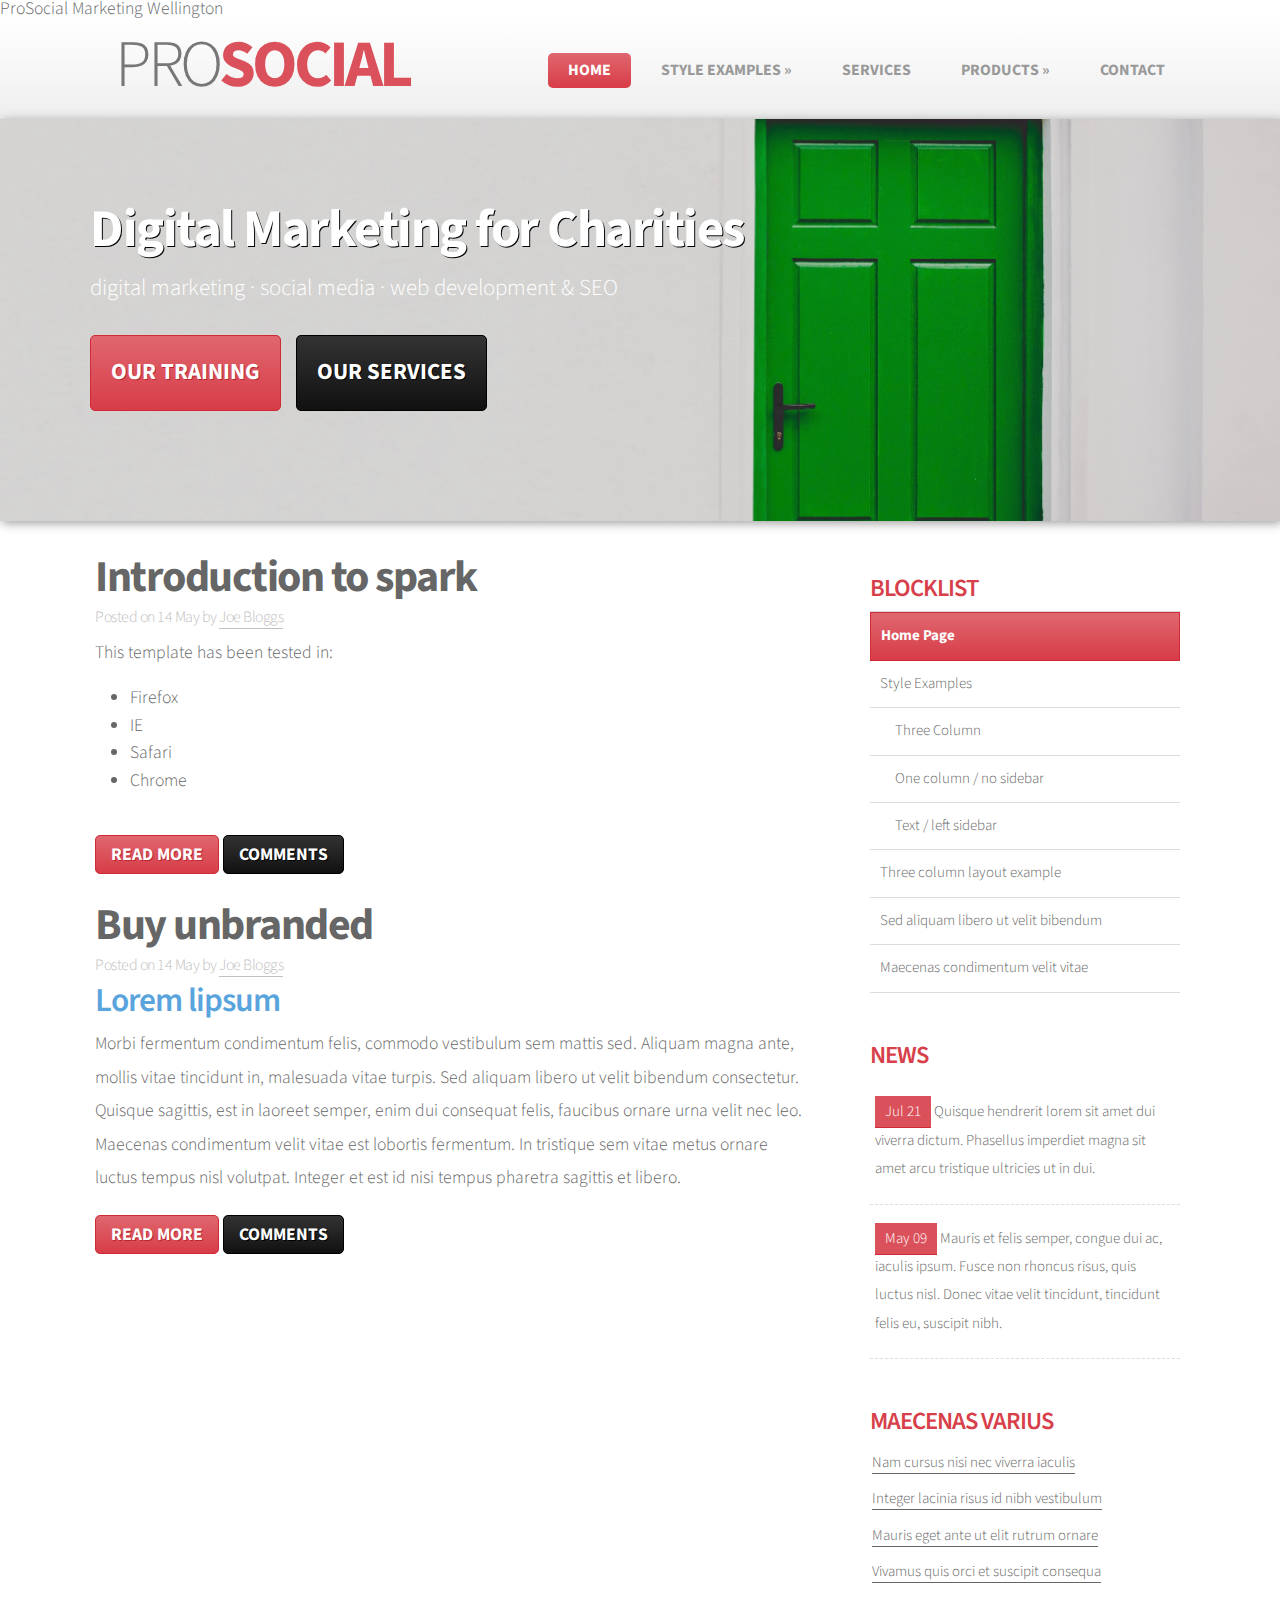
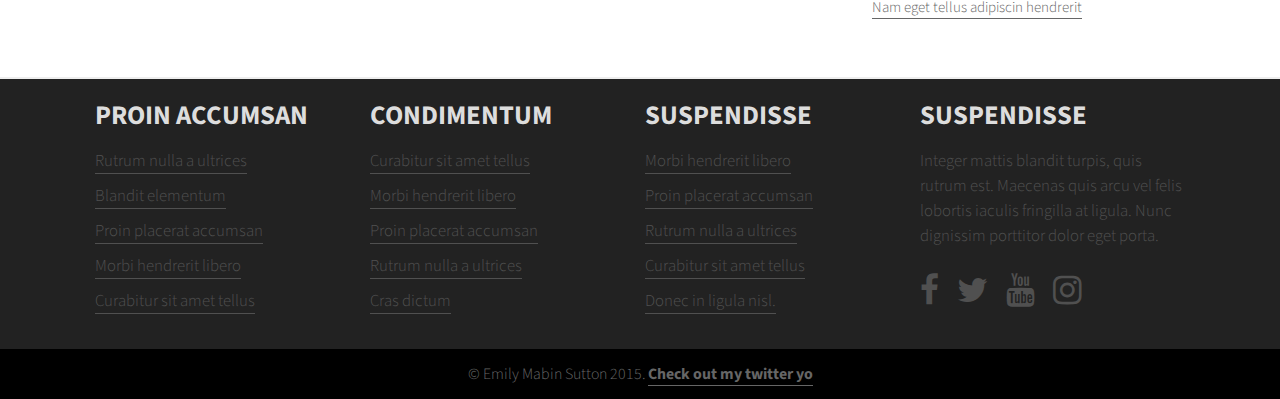
==== index.html @ 8e87c0dc "initial project build" ====
<!doctype html>
<html>
<head>
<meta http-equiv="Content-Type" content="text/html; charset=utf-8" />
<meta tag ""
<title>ProSocial Marketing Wellington</title>


<link rel="stylesheet" href="css/reset.css" type="text/css" />
<link rel="stylesheet" href="css/styles.css" type="text/css" />
<link href="http://maxcdn.bootstrapcdn.com/font-awesome/4.1.0/css/font-awesome.min.css" rel="stylesheet">


<!--[if lt IE 9]>
<script src="http://html5shiv.googlecode.com/svn/trunk/html5.js"></script>
<![endif]-->

<script type="text/javascript" src="js/jquery.js"></script>
<script type="text/javascript" src="js/slider.js"></script>
<script type="text/javascript" src="js/superfish.js"></script>

<script type="text/javascript" src="js/custom.js"></script>

<meta name="viewport" content="width=device-width, minimum-scale=1.0, maximum-scale=1.0" />

</head>
<body>
<div id="container">

    <header>
	<div class="width">

    		<h1><a href="/">pro<strong>social</strong></a></h1>

		<nav>

    			<ul class="sf-menu dropdown">


        			<li class="selected"><a href="index.html">Home</a></li>

            			<li>

					<a href="examples.html">Style examples</a>

					<ul>
                				<li><a href="three-column.html">Three Column</a></li>
						<li><a href="one-column.html">One Column</a></li>
                    				<li><a href="text.html">Text page</a></li>
                			</ul>

            			</li>

	     			<li><a href="#">Services</a></li>

				<li>

					<a href="#">Products</a>

					<ul>
                				<li><a href="#">Product One</a></li>
                   				<li><a href="#">Product Two</a></li>
                   				<li><a href="#">Product Three</a></li>
                			</ul>

            			</li>

				<li><a href="#">Contact</a></li>
       			</ul>


			<div class="clear"></div>
    		</nav>
       	</div>

	<div class="clear"></div>


    </header>


    <div id="intro">

	<div class="width">

		<div class="intro-content">

                    <h2> Digital Marketing for Charities</h2>
                    <p>digital marketing · social media · web development & SEO</p>

			<p><a href="#" class="button button-slider">Our Training</a>
							<a href="#" class="button button-reversed button-slider">Our Services</a></p>


            	</div>

            </div>


	</div>

    <div id="body" class="width">



		<section id="content" class="two-column with-right-sidebar">

	    <article>


			<h2>Introduction to spark</h2>
			<div class="article-info">Posted on <time datetime="2013-05-14">14 May</time> by <a href="#" rel="author">Joe Bloggs</a></div>
            <p>This template has been tested in:</p>


            <ul class="styledlist">
                <li>Firefox</li>
                <li>IE</li>
 		<li>Safari</li>
                <li>Chrome</li>
            </ul>

		<a href="#" class="button">Read more</a>
		<a href="#" class="button button-reversed">Comments</a>



		</article>

		<article class="expanded">

            		<h2>Buy unbranded</h2>
			<div class="article-info">Posted on <time datetime="2013-05-14">14 May</time> by <a href="#" rel="author">Joe Bloggs</a></div>

<h3>Lorem lipsum</h3>

<p>Morbi fermentum condimentum felis, commodo vestibulum sem mattis sed. Aliquam magna ante, mollis vitae tincidunt in, malesuada vitae turpis. Sed aliquam libero ut velit bibendum consectetur. Quisque sagittis, est in laoreet semper, enim dui consequat felis, faucibus ornare urna velit nec leo. Maecenas condimentum velit vitae est lobortis fermentum. In tristique sem vitae metus ornare luctus tempus nisl volutpat. Integer et est id nisi tempus pharetra sagittis et libero.</p>


		<a href="#" class="button">Read more</a>
		<a href="#" class="button button-reversed">Comments</a>
		</article>
        </section>

        <aside class="sidebar big-sidebar right-sidebar">


            <ul>
               <li>
                    <h4>Blocklist</h4>
                    <ul class="blocklist">
                        <li><a class="selected" href="index.html">Home Page</a></li>
                        <li><a href="examples.html">Style Examples</a>
				<ul>
					<li><a href="three-column.html">Three Column</a></li>
					<li><a href="one-column.html">One column / no sidebar</a></li>
					<li><a href="text.html">Text / left sidebar</a></li>
				</ul>
			</li>
                        <li><a href="three-column.html">Three column layout example</a></li>
                        <li><a href="#">Sed aliquam libero ut velit bibendum</a></li>
                        <li><a href="#">Maecenas condimentum velit vitae</a></li>
                    </ul>
                </li>





                <li>
			<h4>News</h4>
			<ul class="newslist">
				<li>
					<p><span class="newslist-date">Jul 21</span>
			                   Quisque hendrerit lorem sit amet dui viverra dictum. Phasellus imperdiet magna sit amet arcu tristique ultricies ut in dui.</p>
				</li>

<li>
					<p><span class="newslist-date">May 09</span>
			                   Mauris et felis semper, congue dui ac, iaculis ipsum. Fusce non rhoncus risus, quis luctus nisl. Donec vitae velit tincidunt, tincidunt felis eu, suscipit nibh. </p>

				</li>
			</ul>
                </li>

   		<li>
                    <h4>Maecenas varius</h4>
                    <ul>
				<li><a href="#">Nam cursus nisi nec viverra iaculis</a></li>
				<li><a href="#">Integer lacinia risus id nibh vestibulum</a></li>
				<li><a href="#">Mauris eget ante ut elit rutrum ornare </a></li>
				<li><a href="#">Vivamus quis orci et suscipit consequa</a></li>
				<li><a href="#">Nam eget tellus adipiscin hendrerit</a></li>
			</ul>
                </li>

            </ul>

        </aside>
    	<div class="clear"></div>
    </div>
    <footer>
        <div class="footer-content width">
            <ul>
            	<li><h4>Proin accumsan</h4></li>
                <li><a href="#">Rutrum nulla a ultrices</a></li>
                <li><a href="#">Blandit elementum</a></li>
                <li><a href="#">Proin placerat accumsan</a></li>
                <li><a href="#">Morbi hendrerit libero </a></li>
                <li><a href="#">Curabitur sit amet tellus</a></li>
            </ul>

            <ul>
            	<li><h4>Condimentum</h4></li>
                <li><a href="#">Curabitur sit amet tellus</a></li>
                <li><a href="#">Morbi hendrerit libero </a></li>
                <li><a href="#">Proin placerat accumsan</a></li>
                <li><a href="#">Rutrum nulla a ultrices</a></li>
                <li><a href="#">Cras dictum</a></li>
            </ul>

 	    <ul>
                <li><h4>Suspendisse</h4></li>
                <li><a href="#">Morbi hendrerit libero </a></li>
                <li><a href="#">Proin placerat accumsan</a></li>
                <li><a href="#">Rutrum nulla a ultrices</a></li>
                <li><a href="#">Curabitur sit amet tellus</a></li>
                <li><a href="#">Donec in ligula nisl.</a></li>
            </ul>

            <ul class="endfooter">
            	<li><h4>Suspendisse</h4></li>
                <li>Integer mattis blandit turpis, quis rutrum est. Maecenas quis arcu vel felis lobortis iaculis fringilla at ligula. Nunc dignissim porttitor dolor eget porta. <br /><br />

<div class="social-icons">

<a href="#"><i class="fa fa-facebook fa-2x"></i></a>

<a href="#"><i class="fa fa-twitter fa-2x"></i></a>

<a href="#"><i class="fa fa-youtube fa-2x"></i></a>

<a href="#"><i class="fa fa-instagram fa-2x"></i></a>

</div>

</li>
            </ul>

            <div class="clear"></div>
        </div>
        <div class="footer-bottom">
            <p>&copy; Emily Mabin Sutton 2015. <a href="http://twitter.com/emilology">Check out my twitter yo</a></p>
         </div>
    </footer>
</div>
</body>
</html>
---- css/styles.css ----
@import url(http://fonts.googleapis.com/css?family=Source+Sans+Pro:300,600,700);

body {
	background: #fff;
	margin:0;
	padding:0;
	font-family: 'Source Sans Pro', 'sans-serif';
	font-size: 1.1em;
	color: #666;
	font-weight: 300;
}

* {
	margin:0;
	padding:0;
}

/** element defaults **/
table {
	width: 100%;
	text-align: left;
}

th, td {
	padding: 10px 10px;
}

th {
	color: #666;
	background: #ccc none repeat-x scroll left top;
}

td {
	border-bottom: 1px solid #ccc;
}

code, blockquote {
	display: block;
	border-left: 5px solid #222;
	padding: 10px;
	margin-bottom: 20px;
}
code {
	background-color: #222;
	color:#ccc;
	border: none;
	font-family: "Courier New", Courier, monospace;
}
blockquote {
	border-left: 5px solid #222;
}

blockquote p {
	font-style: italic;
	font-family: Georgia, "Times New Roman", Times, serif;
	margin: 0;
	color: #333;
	height: 1%;
}

p {
	line-height: 1.9em;
	margin-bottom: 20px;
}

a {
	color: #DB515B;
	border-bottom: 1px solid #DB515B;
	text-decoration: none;
}

a:hover {
	border-bottom-color: #5AA4DD;
	color: #5AA4DD;
}

a:focus {
	outline: none;
}


a.button {

    background: linear-gradient(#E0676F, #D73C47);
    background-color: #DB515B;
    color: #FFFFFF;
    display: inline-block;
    font-weight: bold;
    padding: 10px 15px;
    border: 1px solid #CF2A35;
    text-shadow: 1px 1px 0 #BA2630;
    border-radius: 5px;
    text-decoration: none;
    text-transform: uppercase;
}

a.button:hover {
	background:#D73C47;
}

a.button-reversed {
	background: linear-gradient(#333, #111);
	background-color: #222;
        text-shadow: 1px 1px 0 #000;
	color: #fff;
	border-color: #000;
}

a.button-reversed:hover {
	background: #111;
}

fieldset {
	display: block;
	border: none;
	border-top: 1px solid #ccc;
}

fieldset legend {
	font-weight: bold;
	font-size: 0.9em;
	padding-right: 10px;
	color: #333;
}

fieldset form {
	padding-top: 15px;
}

fieldset p label {
	float: left;
	width: 150px;
}

form input, form select, form textarea {
	padding: 5px;
	color: #333333;
	border: 1px solid #ddd;
	border-right:1px solid #ccc;
	border-bottom:1px solid #ccc;
	background-color:#fff;
	font-family: Arial, Helvetica, sans-serif;
	font-size: 0.9em;
}

form input.formbutton {
	border: none;
	background: #4498D8;
	color: #ffffff;
	font-weight: bold;
	padding: 6px 10px;
	font-size: 0.8em;
	letter-spacing: 1px;
	width: auto;
	overflow: visible;
}

form.searchform input {
  font-size: 0.9em;
    padding: 6px;
}

form.searchform p {
	margin: 5px 0;
}


span.required {
	color: #ff0000;
}

h1 {
	color: #000;
	font-size: 2.7em;
	text-transform: uppercase;
	margin-bottom: 10px;
}

h2 {
	color: #666;
	font-size: 2.5em;
	letter-spacing: -1.5px;
	font-weight: bold;
	padding: 0 0 10px;
	margin: 0;
}

h3 {
	color: #5AA4DD;
	font-size: 1.9em;
	font-weight: 600;
	margin-bottom: 10px;
	letter-spacing: -1px;
}

h4 {
    color: #D73F4A;
    font-size: 1.2em;
    text-transform: uppercase;
    font-weight: 600;
    padding-bottom: 10px;
}

h5 {
	padding-bottom: 10px;
	font-size: 1.1em;
	color: #999;
}

ul, ol {
	margin: 0 0 35px 35px;
	padding: 0;
	list-style: disc;
}

li {
	padding-bottom: 10px;
}

li ol, li ul {
	font-size: 1.0em;
	margin-bottom: 0;
	padding-top: 5px;
}

.width {
	max-width: 1100px;
	margin: 0 auto;
}


#container {
	background-color: #fff;
	width: auto;
	margin: 0 auto;
}

header {
	padding: 5px 0 10px;
	margin: 0 auto;
    	background: linear-gradient(#fff, #eee);
    	background-color: #ddd;
	text-align: left;
}



header h1 {
	margin: 0;
	float: left;
}

header h1 a, header h1 a:hover {
    color: #777;
    font-size: 1.4em;
    padding: 10px 25px;
    letter-spacing: -4px;
    font-weight: light;
    border-bottom: none;
    display: block;

}

header h1 a strong {
	font-weight: bold;
	color: #DB515B;
}

nav {
	float: right;
}

nav ul {
	list-style: none;
	padding: 0;
	margin: 30px 0 0 20px;
	text-align: left;
}

nav ul ul {
	margin: 0 5px;
}

nav ul li {
	display: block;
	float: left;
	padding: 0px 5px;
}

nav ul li li {
	padding: 0;
}


nav ul li a {
	display: block;
	float: left;
	padding: 10px 20px;
    color: #999;
    font-size: 0.9em;
     border-bottom: none;
text-transform: uppercase;
font-weight: bold;
letter-spacing: 0px;
}

nav ul li li a {
	float: none;
}

nav ul li a:hover {
	color: #A2CCEC;
	text-decoration: none;
}

nav ul li.selected a, nav ul li.selected a:hover {
	background: linear-gradient(#E0676F, #D73C47);
    	background-color: #DB515B;
	color: #fff;
	border-radius: 5px;
}

nav ul li.selected a:hover {
	background-color: #D73C47 !important;
	background-image: none !important;
}

nav ul li a:hover, nav ul li.sfHover a {
	background: #e0e0e0;
	background-image: none;
	color: #999;
	border-radius: 5px;
}


nav ul li a.sf-with-ul:hover, nav ul li.sfHover a {
	background-color: #e0e0e0;
	color: #999;
	border-bottom-left-radius: 0px;
	border-bottom-right-radius: 0px;
}


 nav ul li.sfHover ul a, nav ul ul {
	background: #e0e0e0;
	color: #999;
	border-top-right-radius: 5px;
	border-bottom-left-radius: 5px;
	border-bottom-right-radius: 5px;
}

nav ul li.sf-with-ul.selected ul a, nav ul li.selected ul, nav ul li.selected.sfHover a  {
	background: #D73C47;
	color: #eee;
}

nav ul li.sf-with-ul.selected ul a:hover, nav ul li.selected.sfHover a:hover {
	color: #fff;
}

nav ul li li a:hover, nav ul li.sfHover li a:hover {
	color: #666;
}

/*** ESSENTIAL STYLES ***/
.sf-menu, .sf-menu * {
	list-style:		none;
}
.sf-menu {
	line-height:	1.0;
}
.sf-menu ul {
	position:		absolute;
	top:			-999em;
	width:			200px; /* left offset of submenus need to match (see below) */
	margin-top: 	10px;
	padding-top:	0;
}
.sf-menu ul li {
	width:			100%;
}
.sf-menu li:hover {
	visibility:		inherit; /* fixes IE7 'sticky bug' */
}
.sf-menu li {
	float:			left;
	position:		relative;
}
.sf-menu a {
	display:		block;
	position:		relative;
}
.sf-menu li:hover ul,
.sf-menu li.sfHover ul {
	left:			0;
	top:			26px; /* match top ul list item height */
	z-index:		99;
}
ul.sf-menu li:hover li ul,
ul.sf-menu li.sfHover li ul {
	top:			-999em;
}
ul.sf-menu li li:hover ul,
ul.sf-menu li li.sfHover ul {
	left:			200px; /* match ul width */
	top:			0;
}
ul.sf-menu li li:hover li ul,
ul.sf-menu li li.sfHover li ul {
	top:			-999em;
}
ul.sf-menu li li li:hover ul,
ul.sf-menu li li li.sfHover ul {
	left:			10em; /* match ul width */
	top:			0;
}

/* intro */
div#intro {
	background-color: #222;
	background-image: url('../door.jpg');
	background-repeat: no-repeat;
	background-size: cover;
	width: 100%;
	background-position: left;
	box-shadow: 2px 2px 10px #999
}

div#intro .intro-content {
	padding: 85px 250px 85px 0;
}

div#intro .intro-content-short {
	padding: 50px 250px 40px 0px !important;
}

div#intro h2 {
	text-shadow: 1px 1px 0 #000;
	font-size: 3em;
}

div#intro h2, div#intro p {
	color: #fff;
}

div#intro p {
	font-size: 1.3em;
}

a.button-slider {
	padding: 15px 20px;
	font-size: 1.0em;
	text-align: center;
	margin: 5px 10px 5px 0;
}

img {
	max-width: 100%;
	height: auto;
}

#body {
	background: none;
	margin: 25px auto 0;
 	padding: 0;
	clear: both;
}

#content {
    float: left;
}

.two-column {
	width: 66%;
}

.three-column {
	width: 46%;
	margin: 0 2%;
}

.with-right-sidebar {
	margin-right: 2%;
}

.with-left-sidebar {
	margin-left: 2%;
}


article {
    padding: 10px 10px 20px 5px;
 }

article .article-info {
    color: #c0c0c0;
    font-size: 0.9em;
    letter-spacing: -0.5px;
    padding: 0 0 10px 0;
}

article .article-info a {
	color: #c0c0c0;
	border-bottom-color: #c0c0c0;
}

.sidebar {
	margin-top: 10px;
}

.small-sidebar {
   width: 25%;
}

.big-sidebar {
	width: 30%;
}

.left-sidebar {
	float: left;
}

.right-sidebar {
	float: right;
}



.sidebar h4 {
	padding-bottom: 0;
	font-size: 1.4em;
	letter-spacing: -1px;
	padding: 6px 0;
}

.sidebar ul {
	margin: 0;
	padding: 0;
	list-style: none;
}

.sidebar ul li {
	margin-bottom: 20px;
	line-height: 1.9em;
	padding: 10px;
}

.sidebar ul li.bg {
	background-color: #f0f0f0;
}

.sidebar li ul {
    list-style: none outside none;
    margin: 0px;
}

.sidebar li ul li {
	display: block;
	border-top: none;
	padding: 7px 2px;
	margin: 0;
	line-height: 1.5em;
	font-size: 0.85em;
}

.sidebar li ul li ul {
	margin-top: 10px;
}

.sidebar li ul li li  {
	font-size: 1.0em;
	padding-left: 15px;
}



.sidebar li ul li.text {
	border-bottom: none;
}



.sidebar li ul li a {
	 border-bottom-color: #666;
	color: #666;
}

.sidebar li ul li a:hover {
	 border-bottom-color: #DB515B;
	color: #DB515B;
}


.sidebar li ul li a.readmore {
   font-weight: bold;
}


.sidebar ul.blocklist {
	border-top: 1px solid #ddd;
}

.sidebar ul.blocklist li {
	padding: 0;
}

.sidebar ul.blocklist li a,
.sidebar ul.blocklist li a:hover {
	border-bottom: 0;
	display: block;
	border-bottom: 1px solid #ddd;
	padding: 12px 10px;
}

.sidebar ul.blocklist li a.selected {
	background: linear-gradient(#E0676F, #D73C47);
    background-color: #DB515B;
    color: #FFFFFF;
	border: 1px solid #CF2A35;
	font-weight: bold;

}
.sidebar li ul.blocklist li li {
	font-size: 1.0em;
}

.sidebar li ul.blocklist ul {
	margin-top: 0;
}

.sidebar li ul.blocklist li li a,
.sidebar li ul.blocklist li li a:hover {
	padding-left: 25px;
}

.sidebar ul.newslist li {
	padding: 20px 5px;
	border-bottom: 1px dashed #ddd;
}

.sidebar ul.newslist p {
	margin-bottom: 0;
}

.sidebar ul.newslist span.newslist-date {
	background-color: #DB515B;
	border-bottom: 1px solid #CF2A35;
	color: #fff;
	padding: 5px 10px;
}




.clear {
	clear: both;
}

footer {
	margin:20px auto 0;
	background: #222;
	border-top: 2px solid #eee;
}

footer p {
	text-align: left;
	color: #ccc;
	font-size: 0.9em;
	margin: 0;
	padding: 0;
}

footer p a {
	color: #ccc;
	font-weight: bold;
}

.footer-content {
	padding: 20px 25px 30px;
}

footer .footer-content ul {
	width: 25%;
	list-style: none;
	margin: 0;
	padding: 0;
	float: left;
}

footer .footer-content li {
	padding: 5px 5px;
}

footer .footer-content li a, footer .footer-content h4 {
}

footer .footer-content li a {
 color: #505050;
	border-bottom-color:#505050;

}

footer .footer-content li {
 color: #505050;
	line-height: 1.5em;
font-size: 0.95em;
}

footer .footer-content li a:hover {
	color: #909090;

	border-bottom-color:#909090;
}

footer .footer-content h4 {
   color: #ddd;
    font-size: 1.6em;
    font-weight: bold;
    padding-bottom: 10px;
}

footer .footer-bottom {
	padding: 10px;
	text-align: center;
	background-color: #000;
}

footer .footer-bottom p {
	text-align: center;
}

footer .footer-bottom p, footer .footer-bottom p a {
	color: #666;
	border-bottom-color: #666;
}

div.social-icons a {
	border-bottom: none;
	margin-right: 15px;
}


@media screen and (max-width: 740px) {

	body { font-size: 0.8em; }


	header { text-align: center; }

	header h1 { float: none; text-align: center; }

	header h1 a, header h1 a:hover { float: none; padding: 5px; }

	nav { float: none; }

	.sf-menu li:hover ul, .sf-menu li.sfHover ul { top: 23px; }

	div#container { width: auto; }

	footer .footer-content ul { margin-bottom: 15px; }

	footer .footer-content ul.endfooter { margin-bottom: 0px; }

	.width { width:auto; padding-left: 10px; padding-right: 10px; }

	#content, aside.sidebar { float: none; width: auto; }

	#content { padding: 10px; }

	footer .footer-content ul { width: auto; float: none; }
}


@media screen and (max-width: 540px) {


	body { font-size: 0.8em; }

	header { text-align: center; padding: 10px 0 5px; }

	header h1 a, header h1 a:hover { text-align: center;  padding: 10px; font-size: 1.1em; }

	header h1, nav { float: none; }

	nav { height: auto; position: relative; }

	nav ul { margin: 0; }

	.sf-menu ul { position: relative; width: auto; display: block; margin-top: 0; }

	nav ul ul { margin: 0px 0 5px; border-top-right-radius: 0; }

	nav ul li { margin: 5px 0; padding: 0; float: none; }

	nav ul li a { background-color: #f0f0f0; }

	nav ul li a, .sf-menu li { float: none; }

	nav ul li li { margin: 0; }

	div#intro .intro-content  { padding: 20px 5px; }

	div#body { margin-top: 10px; }

	.sf-menu li:hover ul, .sf-menu li.sfHover ul { top: 0; }


}
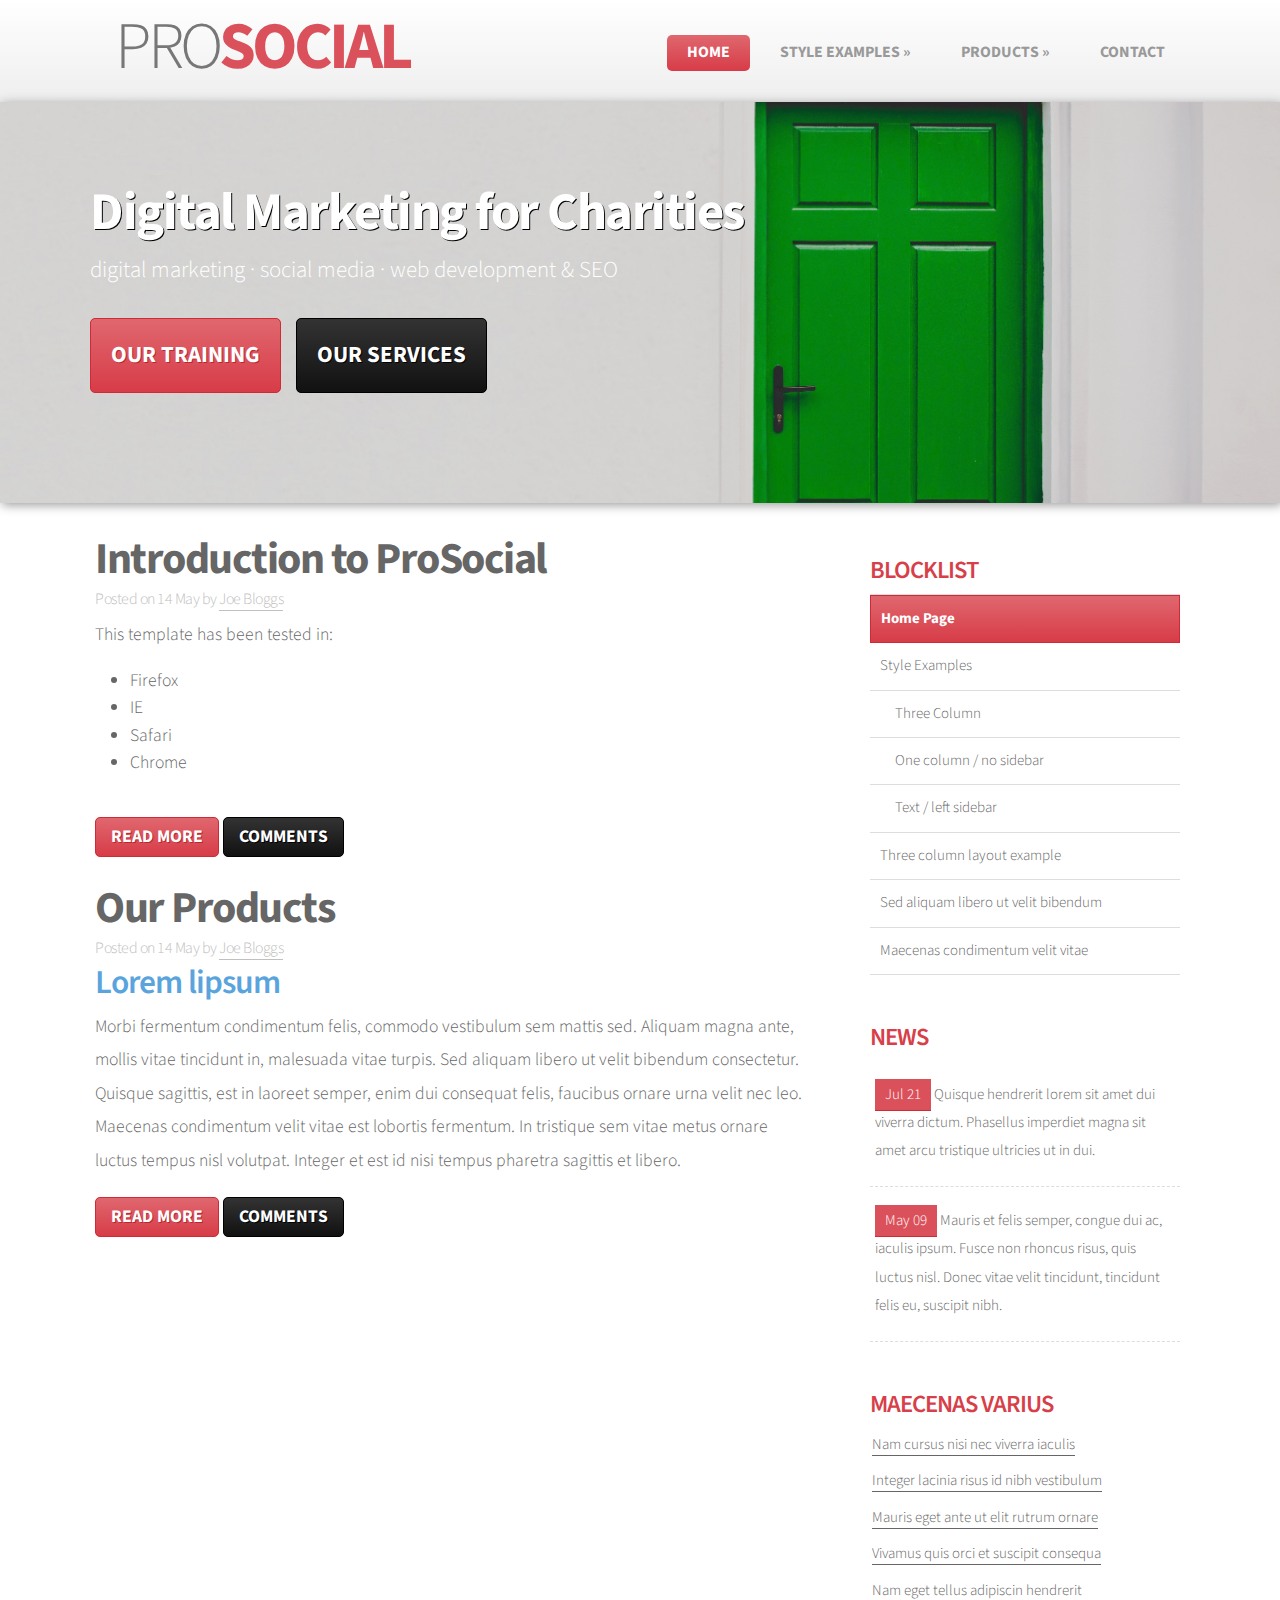
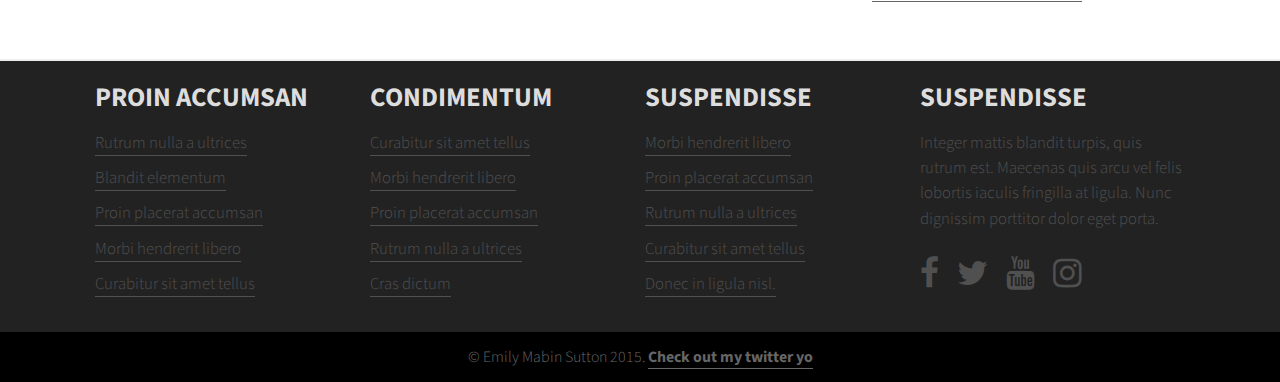
==== commit e7015c1d: "edited some pages" ====
--- a/index.html
+++ b/index.html
@@ -2,9 +2,7 @@
 <html>
 <head>
 <meta http-equiv="Content-Type" content="text/html; charset=utf-8" />
-<meta tag ""
-<title>ProSocial Marketing Wellington</title>
-
+<meta tag "ProSocial Marketing Wellington"/>
 
 <link rel="stylesheet" href="css/reset.css" type="text/css" />
 <link rel="stylesheet" href="css/styles.css" type="text/css" />
@@ -51,7 +49,7 @@
 
             			</li>
 
-	     			<li><a href="#">Services</a></li>
+	     			<!-- <li><a href="#">Services</a></li> -->
 
 				<li>
 
@@ -108,7 +106,7 @@
 	    <article>
 
 
-			<h2>Introduction to spark</h2>
+			<h2>Introduction to ProSocial</h2>
 			<div class="article-info">Posted on <time datetime="2013-05-14">14 May</time> by <a href="#" rel="author">Joe Bloggs</a></div>
             <p>This template has been tested in:</p>
 
@@ -129,7 +127,7 @@
 
 		<article class="expanded">
 
-            		<h2>Buy unbranded</h2>
+            		<h2>Our Products</h2>
 			<div class="article-info">Posted on <time datetime="2013-05-14">14 May</time> by <a href="#" rel="author">Joe Bloggs</a></div>
 
 <h3>Lorem lipsum</h3>
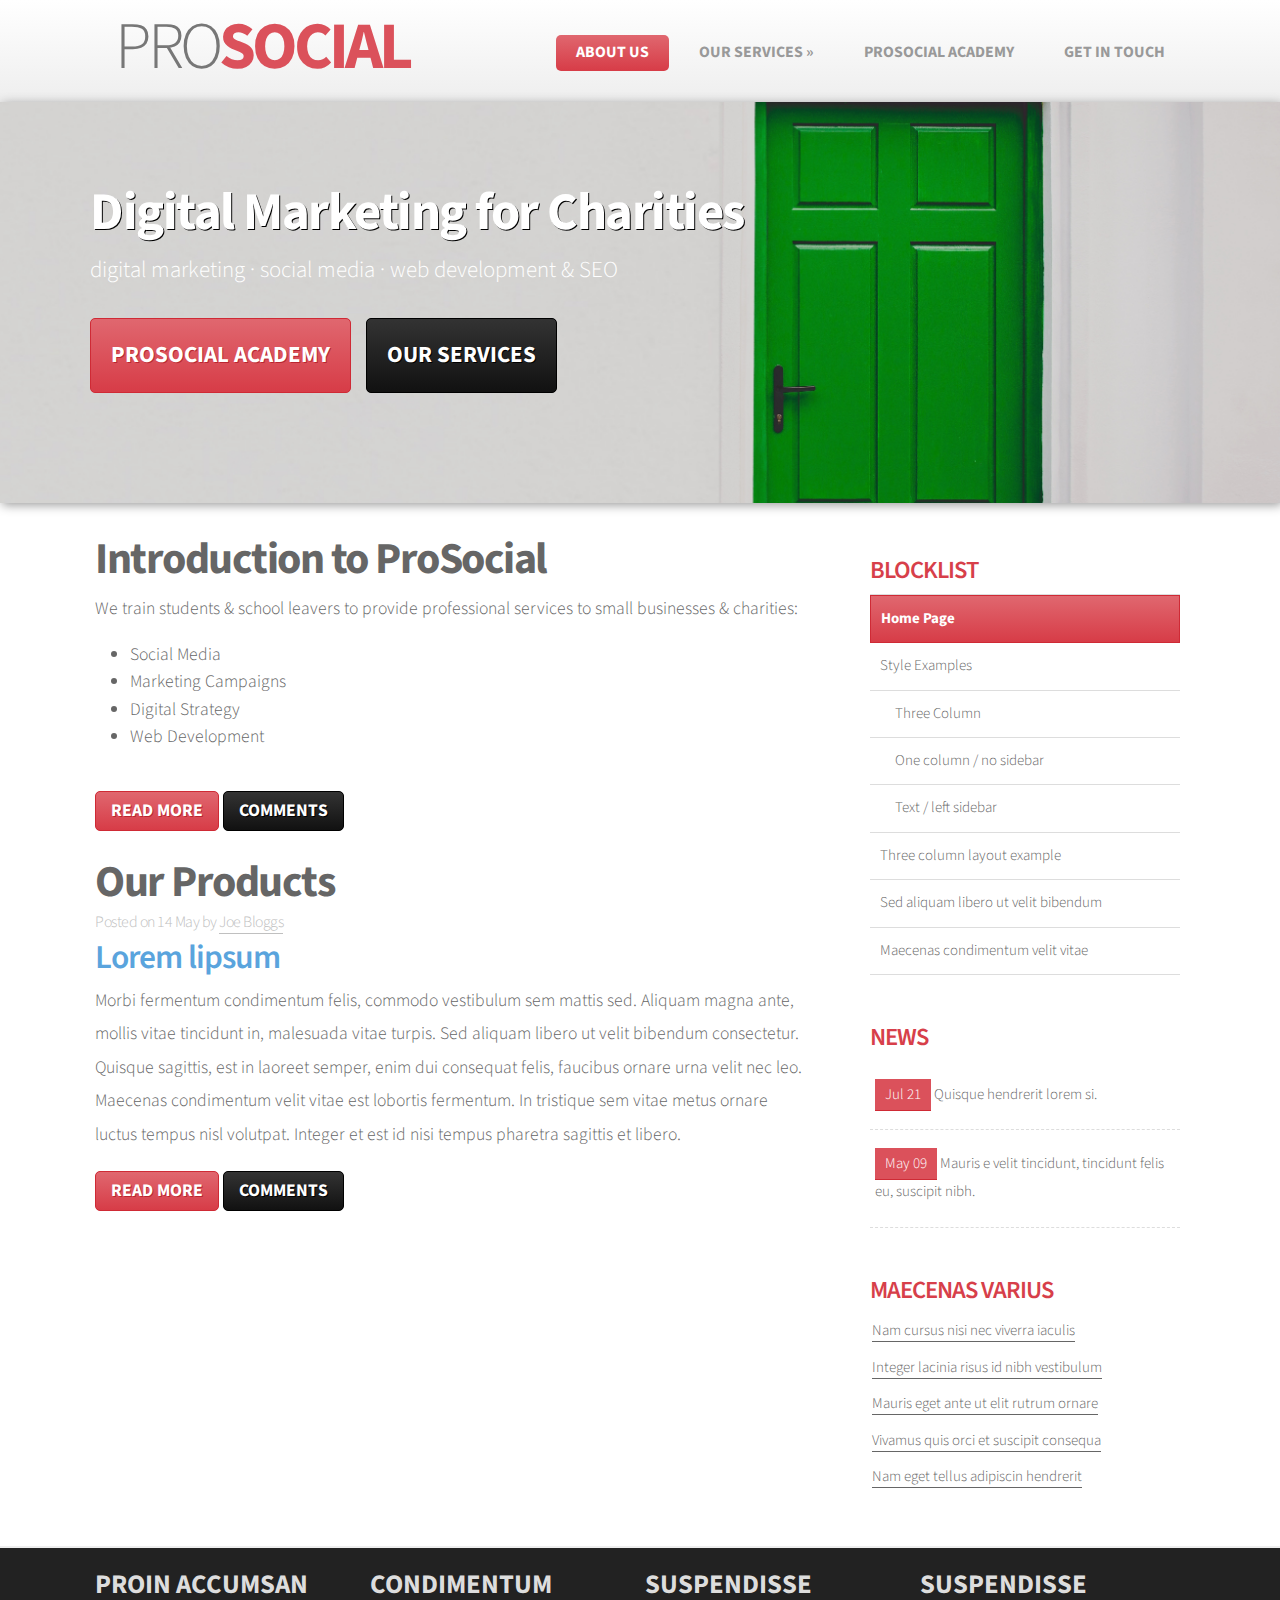
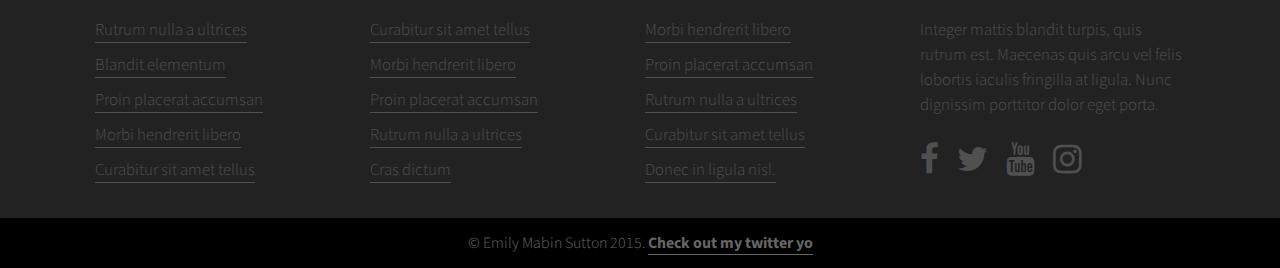
==== commit c6c5e1d8: "set up a better header for everything and renamed some structures" ====
--- a/index.html
+++ b/index.html
@@ -3,12 +3,11 @@
 <head>
 <meta http-equiv="Content-Type" content="text/html; charset=utf-8" />
 <meta tag "ProSocial Marketing Wellington"/>
-
+<meta name="google" value="notranslate">
 <link rel="stylesheet" href="css/reset.css" type="text/css" />
 <link rel="stylesheet" href="css/styles.css" type="text/css" />
 <link href="http://maxcdn.bootstrapcdn.com/font-awesome/4.1.0/css/font-awesome.min.css" rel="stylesheet">
 
-
 <!--[if lt IE 9]>
 <script src="http://html5shiv.googlecode.com/svn/trunk/html5.js"></script>
 <![endif]-->
@@ -16,11 +15,8 @@
 <script type="text/javascript" src="js/jquery.js"></script>
 <script type="text/javascript" src="js/slider.js"></script>
 <script type="text/javascript" src="js/superfish.js"></script>
-
 <script type="text/javascript" src="js/custom.js"></script>
-
 <meta name="viewport" content="width=device-width, minimum-scale=1.0, maximum-scale=1.0" />
-
 </head>
 <body>
 <div id="container">
@@ -31,41 +27,27 @@
     		<h1><a href="/">pro<strong>social</strong></a></h1>
 
 		<nav>
-
     			<ul class="sf-menu dropdown">
-
-
-        			<li class="selected"><a href="index.html">Home</a></li>
-
-            			<li>
-
-					<a href="examples.html">Style examples</a>
-
-					<ul>
-                				<li><a href="three-column.html">Three Column</a></li>
-						<li><a href="one-column.html">One Column</a></li>
-                    				<li><a href="text.html">Text page</a></li>
-                			</ul>
-
-            			</li>
-
-	     			<!-- <li><a href="#">Services</a></li> -->
-
+        			<li class="selected"><a href="index.html#about-us">About Us</a></li>
+          		<li>
+
+					<a href="services.html">Our Services</a>
+
+  					<ul>
+          		<li><a href="digital-marketing.html">Digital Marketing</a></li>
+  						<li><a href="web-development.html">Web Development</a></li>
+        	    <li><a href="one-column.html">one column tester</a></li>
+              <li><a href="text.html">text . html tester</a></li>
+              <li><a href="three-column.html">three column tester</a></li>
+            </ul>
+
+        	</li>
 				<li>
 
-					<a href="#">Products</a>
-
-					<ul>
-                				<li><a href="#">Product One</a></li>
-                   				<li><a href="#">Product Two</a></li>
-                   				<li><a href="#">Product Three</a></li>
-                			</ul>
-
-            			</li>
-
-				<li><a href="#">Contact</a></li>
+					<a href="academy.html">Prosocial Academy</a>
+
+				<li><a href="get-in-touch.html">Get in Touch</a></li>
        			</ul>
-
 
 			<div class="clear"></div>
     		</nav>
@@ -86,42 +68,34 @@
                     <h2> Digital Marketing for Charities</h2>
                     <p>digital marketing · social media · web development & SEO</p>
 
-			<p><a href="#" class="button button-slider">Our Training</a>
+			<p><a href="#" class="button button-slider">Prosocial Academy</a>
 							<a href="#" class="button button-reversed button-slider">Our Services</a></p>
 
-
             	</div>
-
             </div>
 
 
 	</div>
 
     <div id="body" class="width">
-
-
 
 		<section id="content" class="two-column with-right-sidebar">
 
 	    <article>
 
-
-			<h2>Introduction to ProSocial</h2>
-			<div class="article-info">Posted on <time datetime="2013-05-14">14 May</time> by <a href="#" rel="author">Joe Bloggs</a></div>
-            <p>This template has been tested in:</p>
-
+			<h2 href="index.html#about-us">Introduction to ProSocial</h2>
+			<!-- <div class="article-info"> <time datetime="2013-05-14">14 May</time> by <a href="#" rel="author">Joe Bloggs</a></div> -->
+            <p>We train students & school leavers to provide professional services to small businesses & charities:</p>
 
             <ul class="styledlist">
-                <li>Firefox</li>
-                <li>IE</li>
- 		<li>Safari</li>
-                <li>Chrome</li>
-            </ul>
-
-		<a href="#" class="button">Read more</a>
+                <li>Social Media</li>
+                <li>Marketing Campaigns</li>
+ 		            <li>Digital Strategy</li>
+                <li>Web Development</li>
+            </ul>
+
+		<a href="our-services" class="button">Read more</a>
 		<a href="#" class="button button-reversed">Comments</a>
-
-
 
 		</article>
 
@@ -161,21 +135,17 @@
                     </ul>
                 </li>
 
-
-
-
-
                 <li>
 			<h4>News</h4>
 			<ul class="newslist">
 				<li>
 					<p><span class="newslist-date">Jul 21</span>
-			                   Quisque hendrerit lorem sit amet dui viverra dictum. Phasellus imperdiet magna sit amet arcu tristique ultricies ut in dui.</p>
+			                   Quisque hendrerit lorem si.</p>
 				</li>
 
 <li>
 					<p><span class="newslist-date">May 09</span>
-			                   Mauris et felis semper, congue dui ac, iaculis ipsum. Fusce non rhoncus risus, quis luctus nisl. Donec vitae velit tincidunt, tincidunt felis eu, suscipit nibh. </p>
+			                   Mauris e velit tincidunt, tincidunt felis eu, suscipit nibh. </p>
 
 				</li>
 			</ul>
--- a/css/styles.css
+++ b/css/styles.css
@@ -244,7 +244,6 @@
 }
 
 
-
 header h1 {
 	margin: 0;
 	float: left;
@@ -457,6 +456,7 @@
 img {
 	max-width: 100%;
 	height: auto;
+	/*resize: none;*/
 }
 
 #body {
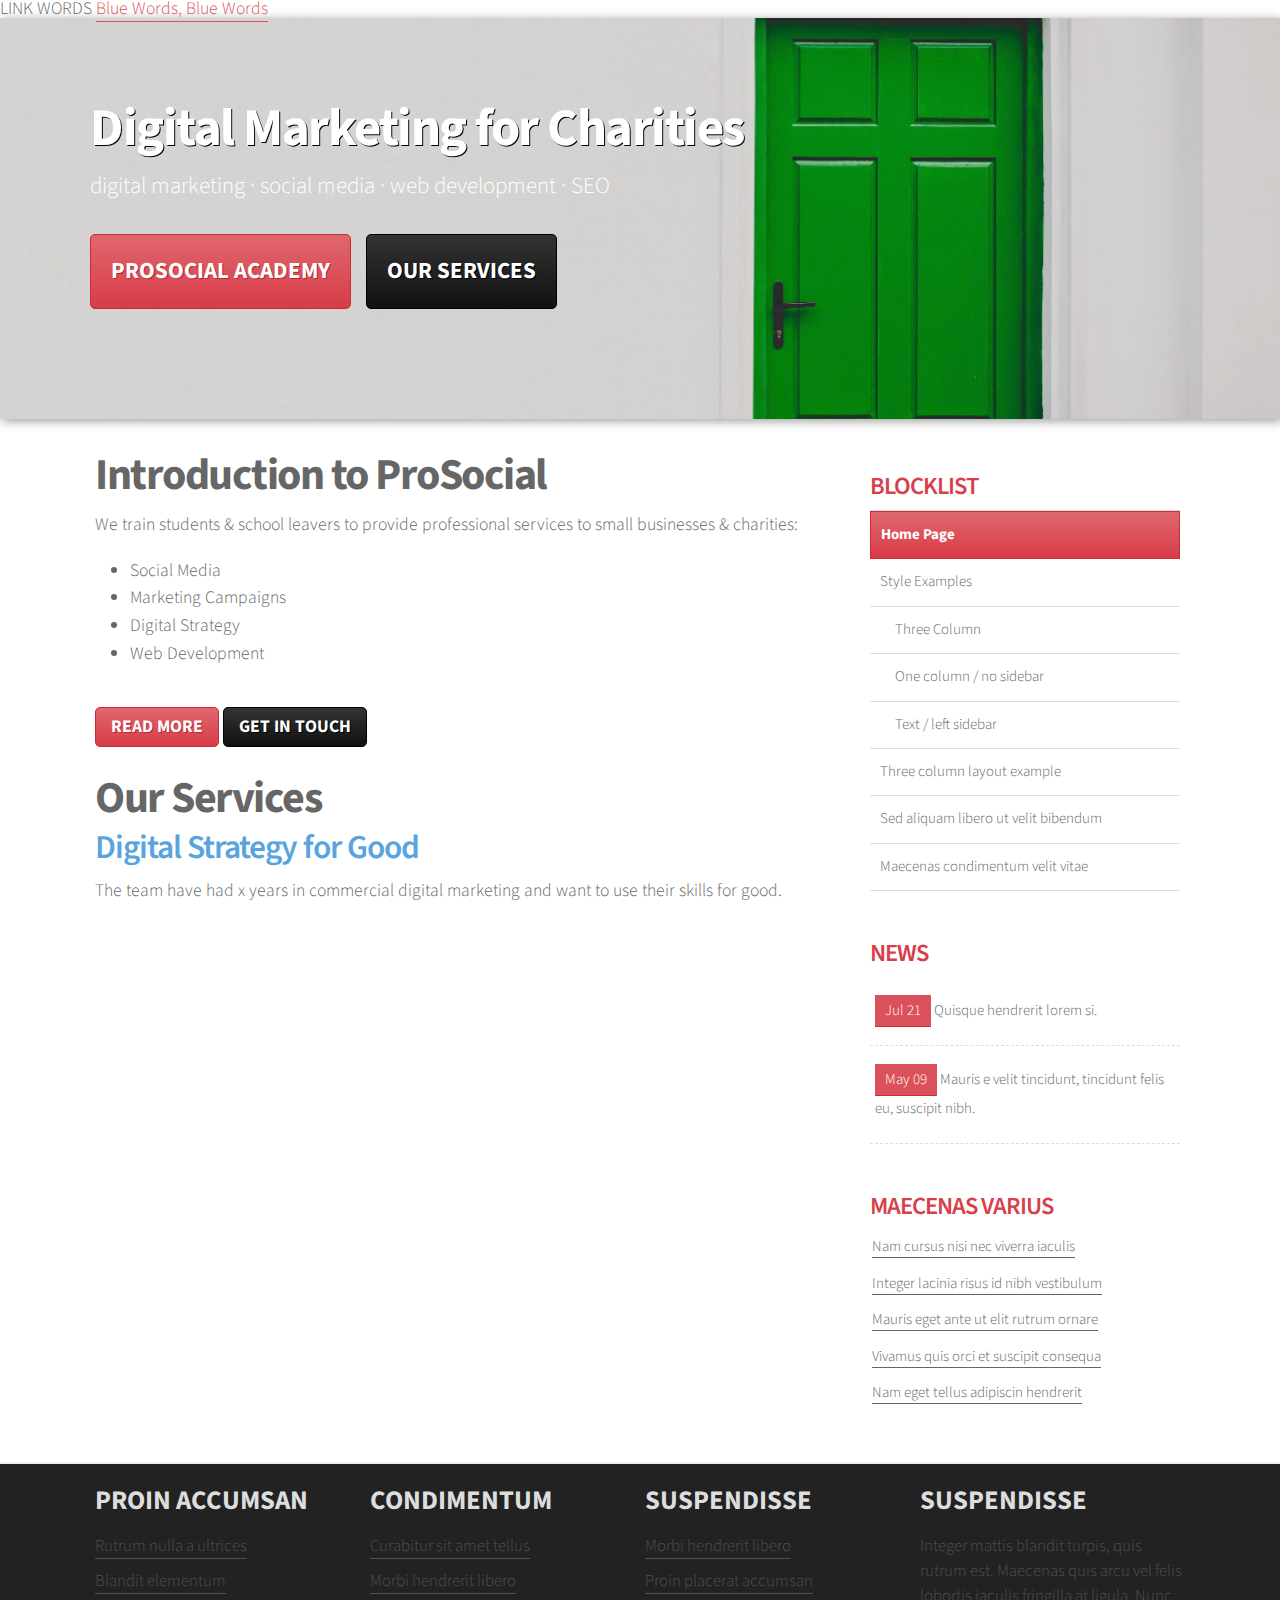
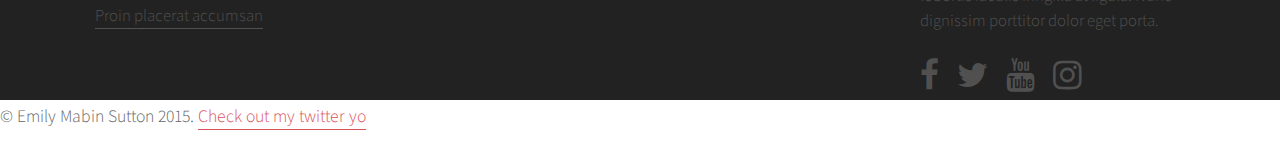
==== commit 3a495c68: "adding files tro try and get one template for life" ====
--- a/index.html
+++ b/index.html
@@ -1,4 +1,9 @@
 <!doctype html>
+
+
+LINK WORDS
+<A HREF="#codeword">Blue Words, Blue Words</A>
+
 <html>
 <head>
 <meta http-equiv="Content-Type" content="text/html; charset=utf-8" />
@@ -18,65 +23,24 @@
 <script type="text/javascript" src="js/custom.js"></script>
 <meta name="viewport" content="width=device-width, minimum-scale=1.0, maximum-scale=1.0" />
 </head>
-<body>
 <div id="container">
+<!--#include virtual="/header.html" -->
+<!--#config errmsg="[It appears that you don't know how to use SSI]" -->
+
+<body>
+  <div id="intro">
+	<div class="width">
+	<div class="intro-content">
 
-    <header>
-	<div class="width">
-
-    		<h1><a href="/">pro<strong>social</strong></a></h1>
+    <h2> Digital Marketing for Charities</h2>
+    <p>digital marketing · social media · web development · SEO</p>
 
-		<nav>
-    			<ul class="sf-menu dropdown">
-        			<li class="selected"><a href="index.html#about-us">About Us</a></li>
-          		<li>
-
-					<a href="services.html">Our Services</a>
-
-  					<ul>
-          		<li><a href="digital-marketing.html">Digital Marketing</a></li>
-  						<li><a href="web-development.html">Web Development</a></li>
-        	    <li><a href="one-column.html">one column tester</a></li>
-              <li><a href="text.html">text . html tester</a></li>
-              <li><a href="three-column.html">three column tester</a></li>
-            </ul>
-
-        	</li>
-				<li>
-
-					<a href="academy.html">Prosocial Academy</a>
-
-				<li><a href="get-in-touch.html">Get in Touch</a></li>
-       			</ul>
-
-			<div class="clear"></div>
-    		</nav>
-       	</div>
-
-	<div class="clear"></div>
-
-
-    </header>
-
-
-    <div id="intro">
-
-	<div class="width">
-
-		<div class="intro-content">
-
-                    <h2> Digital Marketing for Charities</h2>
-                    <p>digital marketing · social media · web development & SEO</p>
-
-			<p><a href="#" class="button button-slider">Prosocial Academy</a>
+			<p><a href="academy.html" class="button button-slider">Prosocial Academy</a>
 							<a href="#" class="button button-reversed button-slider">Our Services</a></p>
 
-            	</div>
-            </div>
-
-
+	</div>
+  </div>
 	</div>
-
     <div id="body" class="width">
 
 		<section id="content" class="two-column with-right-sidebar">
@@ -95,28 +59,22 @@
             </ul>
 
 		<a href="our-services" class="button">Read more</a>
-		<a href="#" class="button button-reversed">Comments</a>
+		<a href="get-in-touch" class="button button-reversed">Get in Touch</a>
 
 		</article>
-
 		<article class="expanded">
 
-            		<h2>Our Products</h2>
-			<div class="article-info">Posted on <time datetime="2013-05-14">14 May</time> by <a href="#" rel="author">Joe Bloggs</a></div>
-
-<h3>Lorem lipsum</h3>
+            		<h2>Our Services</h2>
 
-<p>Morbi fermentum condimentum felis, commodo vestibulum sem mattis sed. Aliquam magna ante, mollis vitae tincidunt in, malesuada vitae turpis. Sed aliquam libero ut velit bibendum consectetur. Quisque sagittis, est in laoreet semper, enim dui consequat felis, faucibus ornare urna velit nec leo. Maecenas condimentum velit vitae est lobortis fermentum. In tristique sem vitae metus ornare luctus tempus nisl volutpat. Integer et est id nisi tempus pharetra sagittis et libero.</p>
+<h3>Digital Strategy for Good</h3>
 
+<p>The team have had x years in commercial digital marketing and want to use their skills for good.</p>
 
-		<a href="#" class="button">Read more</a>
-		<a href="#" class="button button-reversed">Comments</a>
 		</article>
         </section>
 
         <aside class="sidebar big-sidebar right-sidebar">
 
-
             <ul>
                <li>
                     <h4>Blocklist</h4>
@@ -174,53 +132,46 @@
                 <li><a href="#">Rutrum nulla a ultrices</a></li>
                 <li><a href="#">Blandit elementum</a></li>
                 <li><a href="#">Proin placerat accumsan</a></li>
-                <li><a href="#">Morbi hendrerit libero </a></li>
-                <li><a href="#">Curabitur sit amet tellus</a></li>
+
             </ul>
 
             <ul>
             	<li><h4>Condimentum</h4></li>
                 <li><a href="#">Curabitur sit amet tellus</a></li>
                 <li><a href="#">Morbi hendrerit libero </a></li>
-                <li><a href="#">Proin placerat accumsan</a></li>
-                <li><a href="#">Rutrum nulla a ultrices</a></li>
-                <li><a href="#">Cras dictum</a></li>
+
             </ul>
 
  	    <ul>
                 <li><h4>Suspendisse</h4></li>
                 <li><a href="#">Morbi hendrerit libero </a></li>
                 <li><a href="#">Proin placerat accumsan</a></li>
-                <li><a href="#">Rutrum nulla a ultrices</a></li>
-                <li><a href="#">Curabitur sit amet tellus</a></li>
-                <li><a href="#">Donec in ligula nisl.</a></li>
+
             </ul>
 
             <ul class="endfooter">
             	<li><h4>Suspendisse</h4></li>
                 <li>Integer mattis blandit turpis, quis rutrum est. Maecenas quis arcu vel felis lobortis iaculis fringilla at ligula. Nunc dignissim porttitor dolor eget porta. <br /><br />
 
-<div class="social-icons">
+  <div class="social-icons">
 
-<a href="#"><i class="fa fa-facebook fa-2x"></i></a>
+    <a href="#"><i class="fa fa-facebook fa-2x"></i></a>
 
-<a href="#"><i class="fa fa-twitter fa-2x"></i></a>
+    <a href="#"><i class="fa fa-twitter fa-2x"></i></a>
 
-<a href="#"><i class="fa fa-youtube fa-2x"></i></a>
+    <a href="#"><i class="fa fa-youtube fa-2x"></i></a>
 
-<a href="#"><i class="fa fa-instagram fa-2x"></i></a>
+    <a href="#"><i class="fa fa-instagram fa-2x"></i></a>
 
+  </div>
 </div>
-
 </li>
             </ul>
-
             <div class="clear"></div>
         </div>
         <div class="footer-bottom">
             <p>&copy; Emily Mabin Sutton 2015. <a href="http://twitter.com/emilology">Check out my twitter yo</a></p>
          </div>
     </footer>
-</div>
 </body>
 </html>
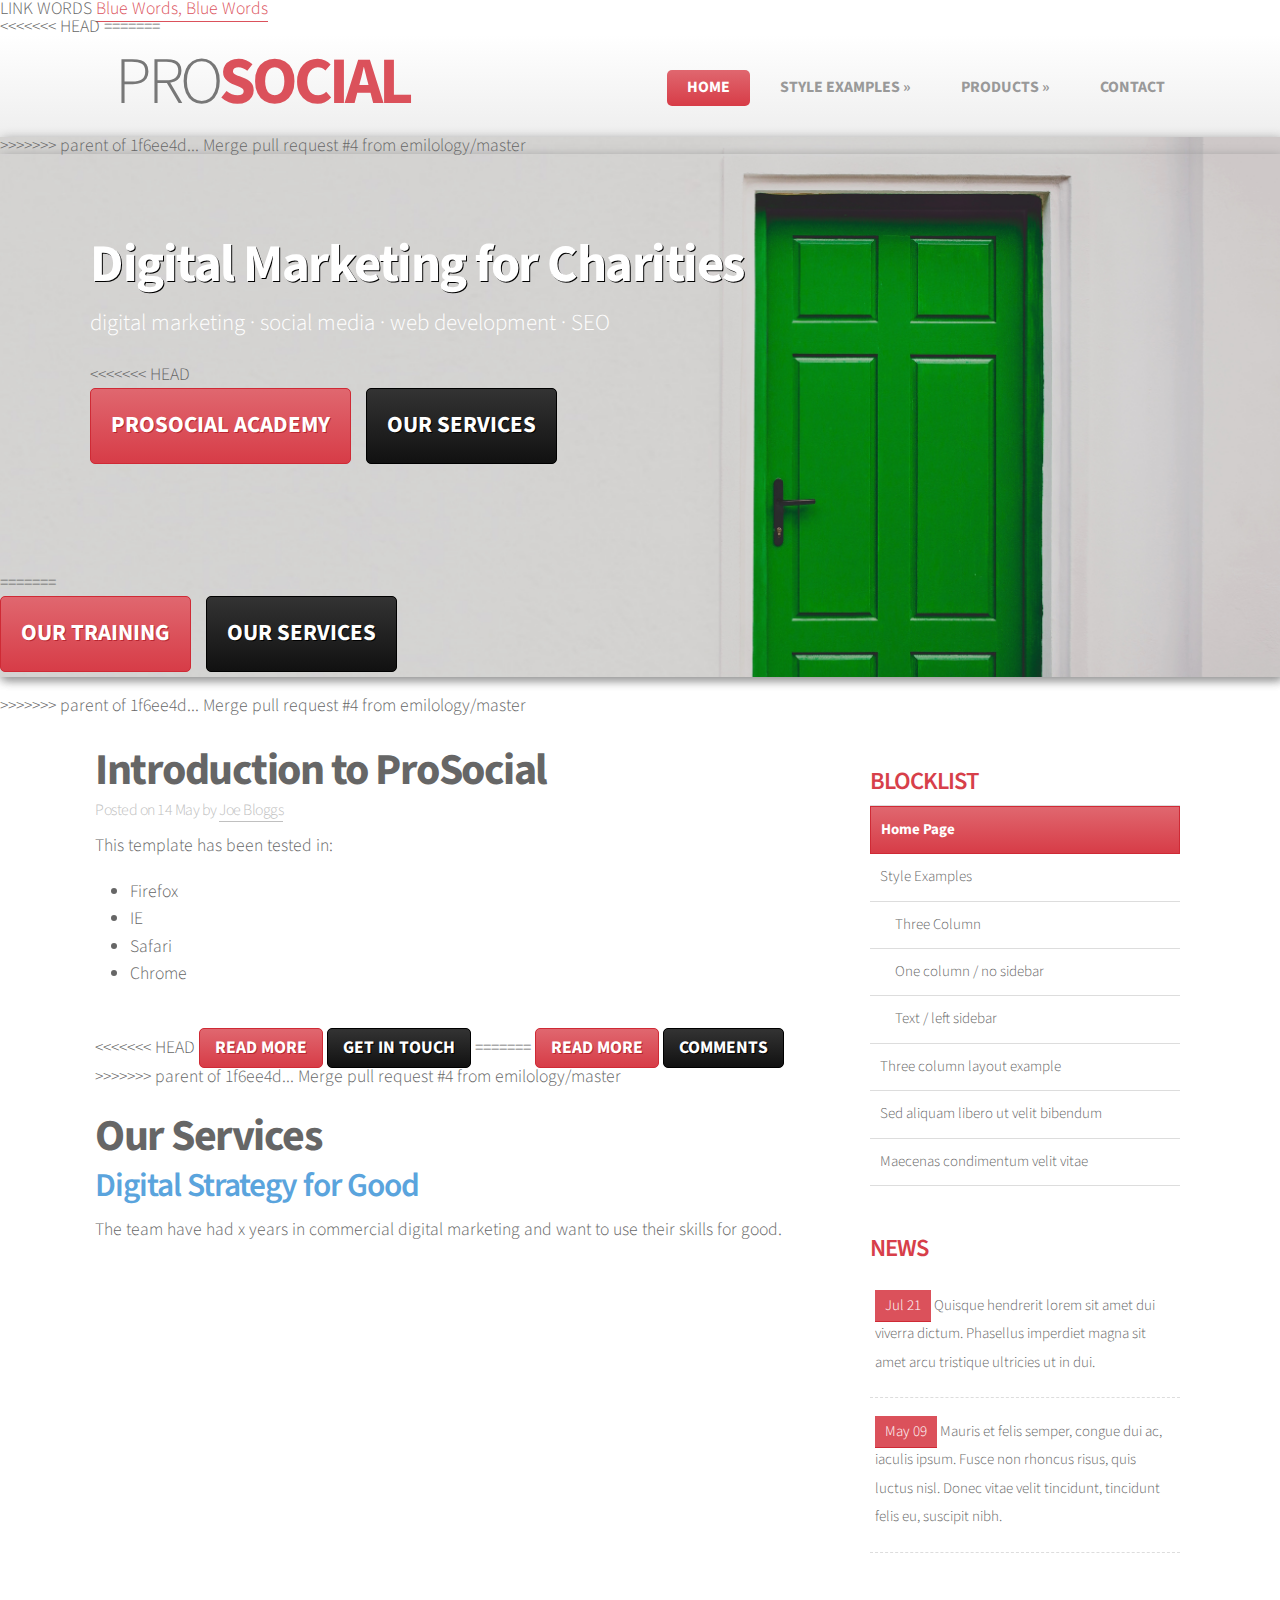
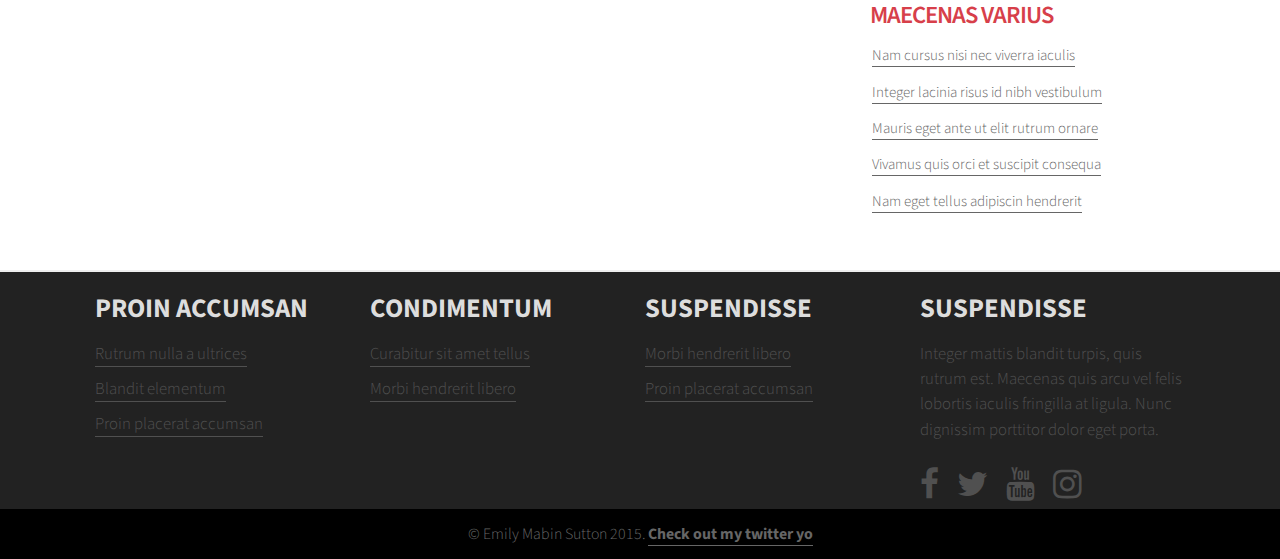
==== commit f064435b: "Revert "Merge pull request #4 from emilology/master"" ====
--- a/index.html
+++ b/index.html
@@ -8,11 +8,12 @@
 <head>
 <meta http-equiv="Content-Type" content="text/html; charset=utf-8" />
 <meta tag "ProSocial Marketing Wellington"/>
-<meta name="google" value="notranslate">
+
 <link rel="stylesheet" href="css/reset.css" type="text/css" />
 <link rel="stylesheet" href="css/styles.css" type="text/css" />
 <link href="http://maxcdn.bootstrapcdn.com/font-awesome/4.1.0/css/font-awesome.min.css" rel="stylesheet">
 
+
 <!--[if lt IE 9]>
 <script src="http://html5shiv.googlecode.com/svn/trunk/html5.js"></script>
 <![endif]-->
@@ -20,12 +21,72 @@
 <script type="text/javascript" src="js/jquery.js"></script>
 <script type="text/javascript" src="js/slider.js"></script>
 <script type="text/javascript" src="js/superfish.js"></script>
+
 <script type="text/javascript" src="js/custom.js"></script>
+
 <meta name="viewport" content="width=device-width, minimum-scale=1.0, maximum-scale=1.0" />
+
 </head>
 <div id="container">
+<<<<<<< HEAD
 <!--#include virtual="/header.html" -->
 <!--#config errmsg="[It appears that you don't know how to use SSI]" -->
+=======
+
+    <header>
+	<div class="width">
+
+    		<h1><a href="/">pro<strong>social</strong></a></h1>
+
+		<nav>
+
+    			<ul class="sf-menu dropdown">
+
+
+        			<li class="selected"><a href="index.html">Home</a></li>
+
+            			<li>
+
+					<a href="examples.html">Style examples</a>
+
+					<ul>
+                				<li><a href="three-column.html">Three Column</a></li>
+						<li><a href="one-column.html">One Column</a></li>
+                    				<li><a href="text.html">Text page</a></li>
+                			</ul>
+
+            			</li>
+
+	     			<!-- <li><a href="#">Services</a></li> -->
+
+				<li>
+
+					<a href="#">Products</a>
+
+					<ul>
+                				<li><a href="#">Product One</a></li>
+                   				<li><a href="#">Product Two</a></li>
+                   				<li><a href="#">Product Three</a></li>
+                			</ul>
+
+            			</li>
+
+				<li><a href="#">Contact</a></li>
+       			</ul>
+
+
+			<div class="clear"></div>
+    		</nav>
+       	</div>
+
+	<div class="clear"></div>
+
+
+    </header>
+
+
+    <div id="intro">
+>>>>>>> parent of 1f6ee4d... Merge pull request #4 from emilology/master
 
 <body>
   <div id="intro">
@@ -35,31 +96,54 @@
     <h2> Digital Marketing for Charities</h2>
     <p>digital marketing · social media · web development · SEO</p>
 
+<<<<<<< HEAD
 			<p><a href="academy.html" class="button button-slider">Prosocial Academy</a>
 							<a href="#" class="button button-reversed button-slider">Our Services</a></p>
 
 	</div>
   </div>
+=======
+			<p><a href="#" class="button button-slider">Our Training</a>
+							<a href="#" class="button button-reversed button-slider">Our Services</a></p>
+
+
+            	</div>
+
+            </div>
+
+
+>>>>>>> parent of 1f6ee4d... Merge pull request #4 from emilology/master
 	</div>
     <div id="body" class="width">
+
+
 
 		<section id="content" class="two-column with-right-sidebar">
 
 	    <article>
 
-			<h2 href="index.html#about-us">Introduction to ProSocial</h2>
-			<!-- <div class="article-info"> <time datetime="2013-05-14">14 May</time> by <a href="#" rel="author">Joe Bloggs</a></div> -->
-            <p>We train students & school leavers to provide professional services to small businesses & charities:</p>
+
+			<h2>Introduction to ProSocial</h2>
+			<div class="article-info">Posted on <time datetime="2013-05-14">14 May</time> by <a href="#" rel="author">Joe Bloggs</a></div>
+            <p>This template has been tested in:</p>
+
 
             <ul class="styledlist">
-                <li>Social Media</li>
-                <li>Marketing Campaigns</li>
- 		            <li>Digital Strategy</li>
-                <li>Web Development</li>
+                <li>Firefox</li>
+                <li>IE</li>
+ 		<li>Safari</li>
+                <li>Chrome</li>
             </ul>
 
+<<<<<<< HEAD
 		<a href="our-services" class="button">Read more</a>
 		<a href="get-in-touch" class="button button-reversed">Get in Touch</a>
+=======
+		<a href="#" class="button">Read more</a>
+		<a href="#" class="button button-reversed">Comments</a>
+>>>>>>> parent of 1f6ee4d... Merge pull request #4 from emilology/master
+
+
 
 		</article>
 		<article class="expanded">
@@ -93,17 +177,21 @@
                     </ul>
                 </li>
 
+
+
+
+
                 <li>
 			<h4>News</h4>
 			<ul class="newslist">
 				<li>
 					<p><span class="newslist-date">Jul 21</span>
-			                   Quisque hendrerit lorem si.</p>
+			                   Quisque hendrerit lorem sit amet dui viverra dictum. Phasellus imperdiet magna sit amet arcu tristique ultricies ut in dui.</p>
 				</li>
 
 <li>
 					<p><span class="newslist-date">May 09</span>
-			                   Mauris e velit tincidunt, tincidunt felis eu, suscipit nibh. </p>
+			                   Mauris et felis semper, congue dui ac, iaculis ipsum. Fusce non rhoncus risus, quis luctus nisl. Donec vitae velit tincidunt, tincidunt felis eu, suscipit nibh. </p>
 
 				</li>
 			</ul>
--- a/css/styles.css
+++ b/css/styles.css
@@ -244,6 +244,7 @@
 }
 
 
+
 header h1 {
 	margin: 0;
 	float: left;
@@ -456,7 +457,6 @@
 img {
 	max-width: 100%;
 	height: auto;
-	/*resize: none;*/
 }
 
 #body {
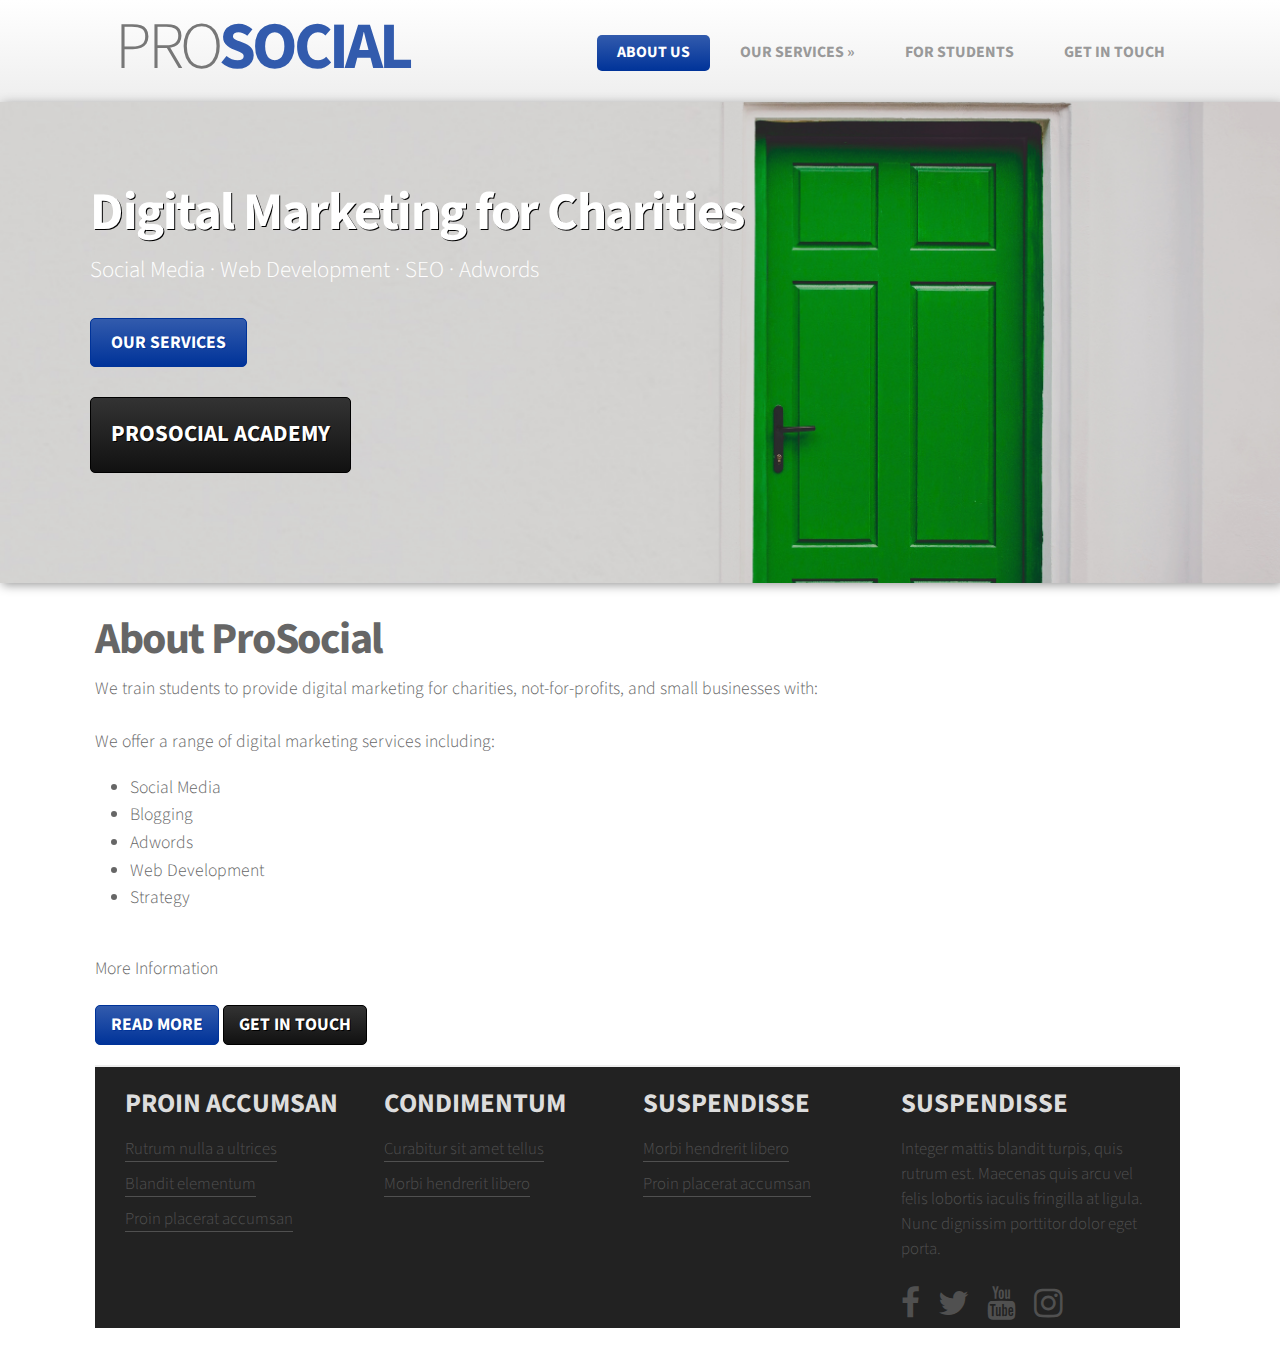
==== commit b6e06ead: "added favicon, changed all colours to blue, made to do list in readme, added templates for the old c" ====
--- a/index.html
+++ b/index.html
@@ -1,14 +1,10 @@
 <!doctype html>
-
-
-LINK WORDS
-<A HREF="#codeword">Blue Words, Blue Words</A>
 
 <html>
 <head>
 <meta http-equiv="Content-Type" content="text/html; charset=utf-8" />
 <meta tag "ProSocial Marketing Wellington"/>
-
+<meta name="google" content="notranslate" />
 <link rel="stylesheet" href="css/reset.css" type="text/css" />
 <link rel="stylesheet" href="css/styles.css" type="text/css" />
 <link href="http://maxcdn.bootstrapcdn.com/font-awesome/4.1.0/css/font-awesome.min.css" rel="stylesheet">
@@ -28,65 +24,39 @@
 
 </head>
 <div id="container">
-<<<<<<< HEAD
-<!--#include virtual="/header.html" -->
-<!--#config errmsg="[It appears that you don't know how to use SSI]" -->
-=======
-
-    <header>
+<div class="container">
+<header>
 	<div class="width">
-
+
     		<h1><a href="/">pro<strong>social</strong></a></h1>
-
 		<nav>
-
     			<ul class="sf-menu dropdown">
-
-
-        			<li class="selected"><a href="index.html">Home</a></li>
-
-            			<li>
-
-					<a href="examples.html">Style examples</a>
-
-					<ul>
-                				<li><a href="three-column.html">Three Column</a></li>
-						<li><a href="one-column.html">One Column</a></li>
-                    				<li><a href="text.html">Text page</a></li>
-                			</ul>
-
-            			</li>
-
-	     			<!-- <li><a href="#">Services</a></li> -->
-
+        			<li class="selected"><a href="index.html#about-us">About Us</a></li>
+          		<li>
+
+					<a href="services.html">Our Services</a>
+
+  					<ul>
+          		<li><a href="digital-marketing.html">Digital Marketing</a></li>
+        	    <li><a href="one-column.html">one column tester</a></li>
+              <li><a href="text.html">text . html tester</a></li>
+              <li><a href="three-column.html">three column tester</a></li>
+            </ul>
+
+        	</li>
 				<li>
 
-					<a href="#">Products</a>
-
-					<ul>
-                				<li><a href="#">Product One</a></li>
-                   				<li><a href="#">Product Two</a></li>
-                   				<li><a href="#">Product Three</a></li>
-                			</ul>
-
-            			</li>
-
-				<li><a href="#">Contact</a></li>
+					<a href="academy.html">For Students</a>
+
+				<li><a href="get-in-touch.html">Get in Touch</a></li>
        			</ul>
 
-
-			<div class="clear"></div>
-    		</nav>
+			<div class="clear"></div>
+    		</nav>
        	</div>
 
 	<div class="clear"></div>
-
-
-    </header>
-
-
-    <div id="intro">
->>>>>>> parent of 1f6ee4d... Merge pull request #4 from emilology/master
+</header>
 
 <body>
   <div id="intro">
@@ -94,55 +64,39 @@
 	<div class="intro-content">
 
     <h2> Digital Marketing for Charities</h2>
-    <p>digital marketing · social media · web development · SEO</p>
-
-<<<<<<< HEAD
-			<p><a href="academy.html" class="button button-slider">Prosocial Academy</a>
-							<a href="#" class="button button-reversed button-slider">Our Services</a></p>
-
-	</div>
-  </div>
-=======
-			<p><a href="#" class="button button-slider">Our Training</a>
-							<a href="#" class="button button-reversed button-slider">Our Services</a></p>
-
-
-            	</div>
-
-            </div>
-
-
->>>>>>> parent of 1f6ee4d... Merge pull request #4 from emilology/master
+    <p>Social Media · Web Development · SEO · Adwords</p>
+
+			<a href="services.html" class="button button-slider">Our Services</a></p>
+			<p><a href="academy.html" class="button button-reversed button-slider">Prosocial Academy</a>
+					</div>
+  			</div>
+  		</div>
+  	</div>
 	</div>
     <div id="body" class="width">
-
-
-
-		<section id="content" class="two-column with-right-sidebar">
+		<section id="content" class="footer">
 
 	    <article>
-
-
-			<h2>Introduction to ProSocial</h2>
-			<div class="article-info">Posted on <time datetime="2013-05-14">14 May</time> by <a href="#" rel="author">Joe Bloggs</a></div>
-            <p>This template has been tested in:</p>
-
-
+			<div class="about-us">
+			<h2 href="index.html#about-us">About ProSocial</h2>
+				<p>We train students to provide digital marketing for charities, not-for-profits, and small businesses with:</p>
+
+				<p>We offer a range of digital marketing services including:
             <ul class="styledlist">
-                <li>Firefox</li>
-                <li>IE</li>
- 		<li>Safari</li>
-                <li>Chrome</li>
-            </ul>
-
-<<<<<<< HEAD
-		<a href="our-services" class="button">Read more</a>
+                <li>Social Media</li>
+                <li>Blogging</li>
+							  <li>Adwords</li>
+ 								<li>Web Development</li>
+                <li>Strategy</li>
+            </ul>
+				<p>More Information<a href="services.html"</a>
+				</div>
+
+		<a href="services" class="button">Read more</a>
 		<a href="get-in-touch" class="button button-reversed">Get in Touch</a>
-=======
-		<a href="#" class="button">Read more</a>
+
+		<!-- <a href="#" class="button">Read more</a>
 		<a href="#" class="button button-reversed">Comments</a>
->>>>>>> parent of 1f6ee4d... Merge pull request #4 from emilology/master
-
 
 
 		</article>
@@ -177,9 +131,6 @@
                     </ul>
                 </li>
 
-
-
-
 
                 <li>
 			<h4>News</h4>
@@ -212,7 +163,7 @@
 
         </aside>
     	<div class="clear"></div>
-    </div>
+    </div> -->
     <footer>
         <div class="footer-content width">
             <ul>
@@ -255,11 +206,11 @@
 </div>
 </li>
             </ul>
-            <div class="clear"></div>
-        </div>
-        <div class="footer-bottom">
-            <p>&copy; Emily Mabin Sutton 2015. <a href="http://twitter.com/emilology">Check out my twitter yo</a></p>
-         </div>
+      <div class="clear"></div>
+      </div>
+      <!-- <div class="footer-bottom">
+          <p>&copy; Emily Mabin Sutton 2015. <a href="http://twitter.com/emilology">Check out my twitter yo</a></p>
+      </div> -->
     </footer>
 </body>
 </html>
--- a/css/styles.css
+++ b/css/styles.css
@@ -1,4 +1,26 @@
 @import url(http://fonts.googleapis.com/css?family=Source+Sans+Pro:300,600,700);
+
+
+
+/*
+this is the part for styling the forms
+*/
+
+textarea {
+    /* To properly align multiline text fields with their labels */
+    vertical-align: top;
+
+    /* To give enough room to type some text */
+    height: 5em;
+
+    /* To allow users to resize any textarea vertically
+       It does not work on every browsers */
+    resize: vertical;
+}
+
+/*
+this is the part from the template
+*/
 
 body {
 	background: #fff;
@@ -64,8 +86,8 @@
 }
 
 a {
-	color: #DB515B;
-	border-bottom: 1px solid #DB515B;
+	color: #1947A3;
+	border-bottom: 1px solid #1947A3;
 	text-decoration: none;
 }
 
@@ -78,24 +100,23 @@
 	outline: none;
 }
 
-
 a.button {
 
-    background: linear-gradient(#E0676F, #D73C47);
-    background-color: #DB515B;
+    background: linear-gradient(#325BAD, #003399);
+    background-color: #003399;
     color: #FFFFFF;
     display: inline-block;
     font-weight: bold;
     padding: 10px 15px;
-    border: 1px solid #CF2A35;
-    text-shadow: 1px 1px 0 #BA2630;
+    border: 1px solid #003399;
+    text-shadow: 1px 1px 0 #003399;
     border-radius: 5px;
     text-decoration: none;
     text-transform: uppercase;
 }
 
 a.button:hover {
-	background:#D73C47;
+	background:#003399;
 }
 
 a.button-reversed {
@@ -166,7 +187,7 @@
 
 
 span.required {
-	color: #ff0000;
+	color: #003399;
 }
 
 h1 {
@@ -194,7 +215,7 @@
 }
 
 h4 {
-    color: #D73F4A;
+    color: #003399;
     font-size: 1.2em;
     text-transform: uppercase;
     font-weight: 600;
@@ -263,7 +284,7 @@
 
 header h1 a strong {
 	font-weight: bold;
-	color: #DB515B;
+	color: #325BAD;
 }
 
 nav {
@@ -314,14 +335,14 @@
 }
 
 nav ul li.selected a, nav ul li.selected a:hover {
-	background: linear-gradient(#E0676F, #D73C47);
-    	background-color: #DB515B;
+	background: linear-gradient(#325BAD, #003399);
+    	background-color: #003399;
 	color: #fff;
 	border-radius: 5px;
 }
 
 nav ul li.selected a:hover {
-	background-color: #D73C47 !important;
+	background-color: #002E8A !important;
 	background-image: none !important;
 }
 
@@ -350,7 +371,7 @@
 }
 
 nav ul li.sf-with-ul.selected ul a, nav ul li.selected ul, nav ul li.selected.sfHover a  {
-	background: #D73C47;
+	background: #002E8A;
 	color: #eee;
 }
 
